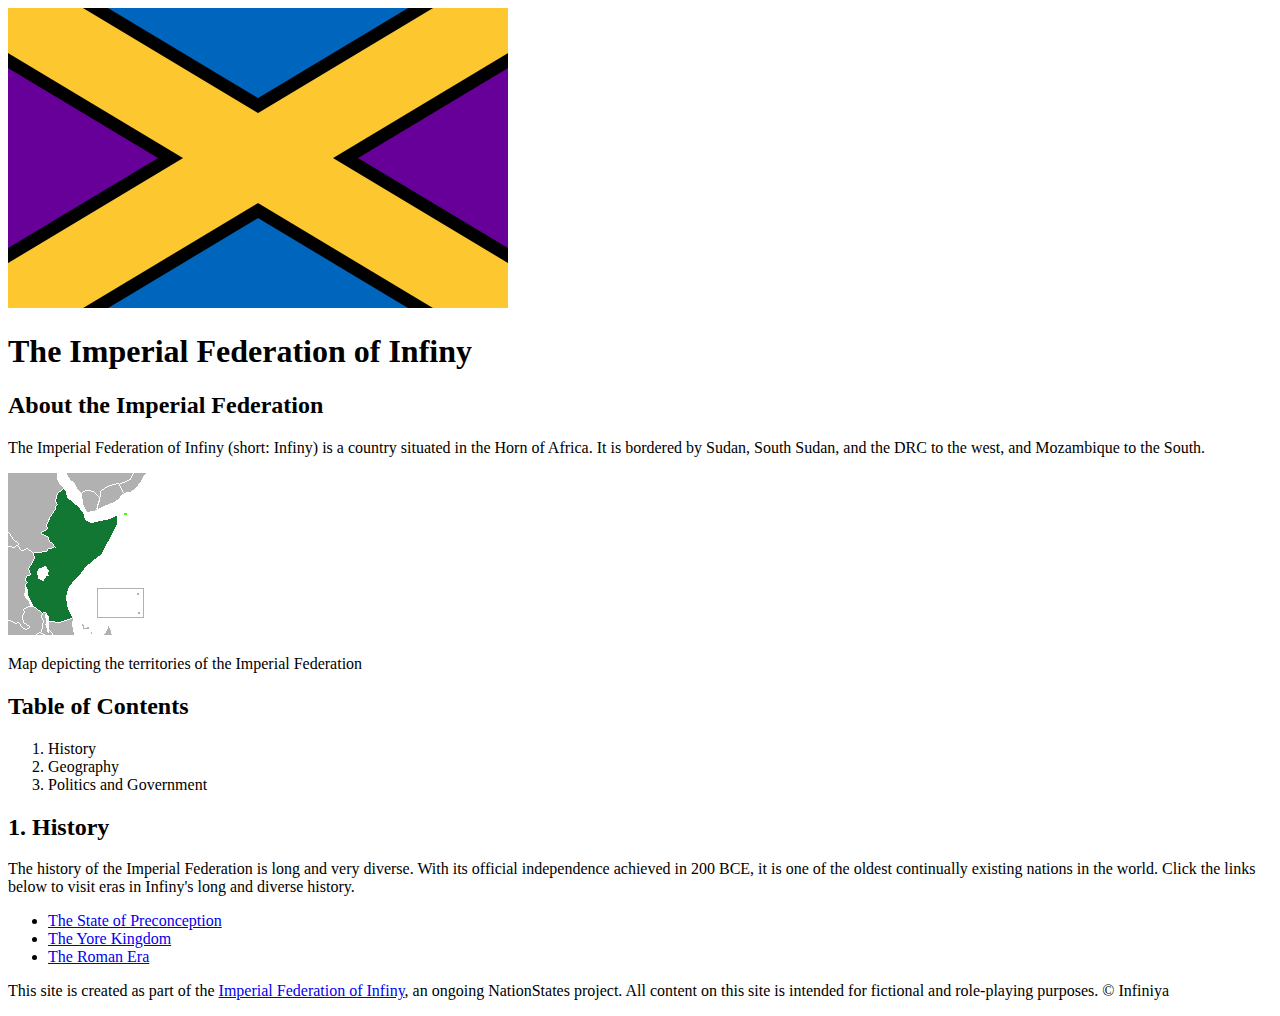
==== Index.html @ 14cec114 "Added national index.html file and a few images" ====
<!DOCTYPE html>
<html>
<head>
    <title>The Imperial Federation of Infiny</title> 
    <link rel="icon" href="img/Infinia Novaya.png">    
</head>
<body>
    <!-- header element -->
    <header>
        <img src="img/Infinia Novaya.png" alt="Current flag of the Imperial Federation">
        <h1>The Imperial Federation of Infiny</h1>
    </header>

    <!--main element-->
    <main>
        <h2>About the Imperial Federation</h2>
        <p>The Imperial Federation of Infiny
            (short: Infiny) is a country 
            situated in the Horn of Africa. 
            It is bordered by Sudan, 
            South Sudan, and the DRC to the
            west, and Mozambique to the South.  </p>
        <img src="img/Infiny map.png" alt="General Map of Infiny and Socotra">
        <p>Map depicting the territories of the Imperial Federation</p>
       
       <!--Table of Contents-->
       
        <h2>Table of Contents</h2>
        <ol>
            <li>History</li>
            <li>Geography</li>
            <li>Politics and Government</li>
        </ol>
       
       <!--History-->
       
        <h2>1. History</h2>
        <p>The history of the Imperial Federation 
            is long and very diverse. 
            With its official independence 
            achieved in 200 BCE, it is one of the
            oldest continually existing nations
            in the world. Click the links below to visit eras in 
            Infiny's long and diverse history. </p>
            <ul>
                <li><a target="_blank" href="https://www.nationstates.net/page=dispatch/id=1103359">The State of Preconception</a></li>
                <li><a target="_blank" href="https://www.nationstates.net/page=dispatch/id=1103531">The Yore Kingdom</a></li>
                <li><a target="_blank" href="https://www.nationstates.net/page=dispatch/id=1104134">The Roman Era</a></li>
           </ul>
    </main>

    <!--Footer element-->
    <footer>
        <p>This site is created as part of the <a target="_blank" href="https://www.nationstates.net/nation=infiny">Imperial Federation of Infiny</a>, an ongoing NationStates project. 
            All content on this site is intended for fictional and role-playing purposes. &copy Infiniya</p>
    </footer>
</body>
</html>
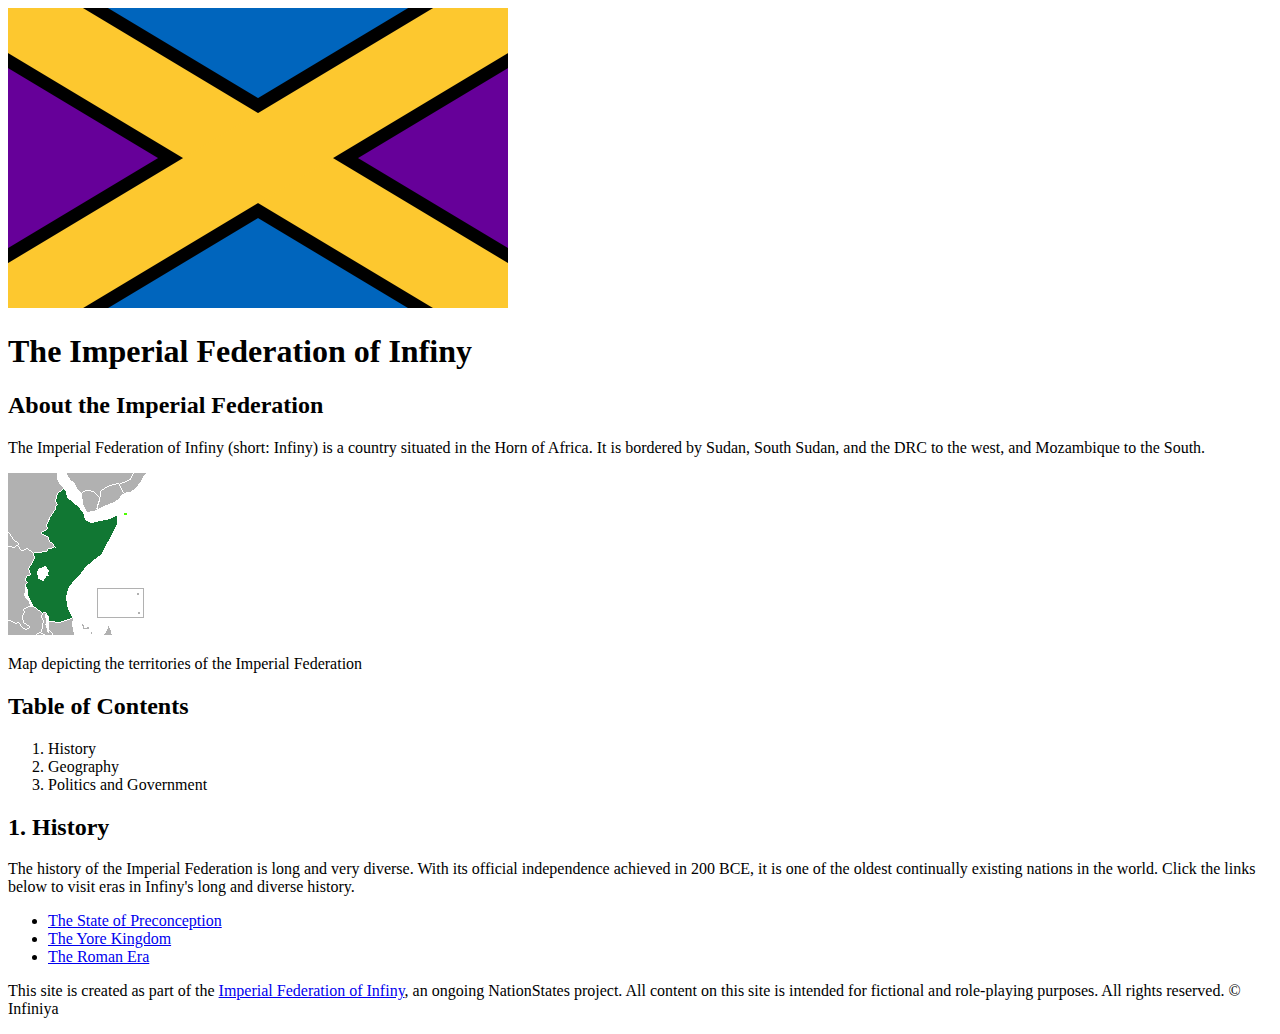
==== commit 22f1d74b: "Update Index.html" ====
--- a/Index.html
+++ b/Index.html
@@ -52,7 +52,7 @@
     <!--Footer element-->
     <footer>
         <p>This site is created as part of the <a target="_blank" href="https://www.nationstates.net/nation=infiny">Imperial Federation of Infiny</a>, an ongoing NationStates project. 
-            All content on this site is intended for fictional and role-playing purposes. &copy Infiniya</p>
+            All content on this site is intended for fictional and role-playing purposes. All rights reserved. &copy Infiniya</p>
     </footer>
 </body>
 </html>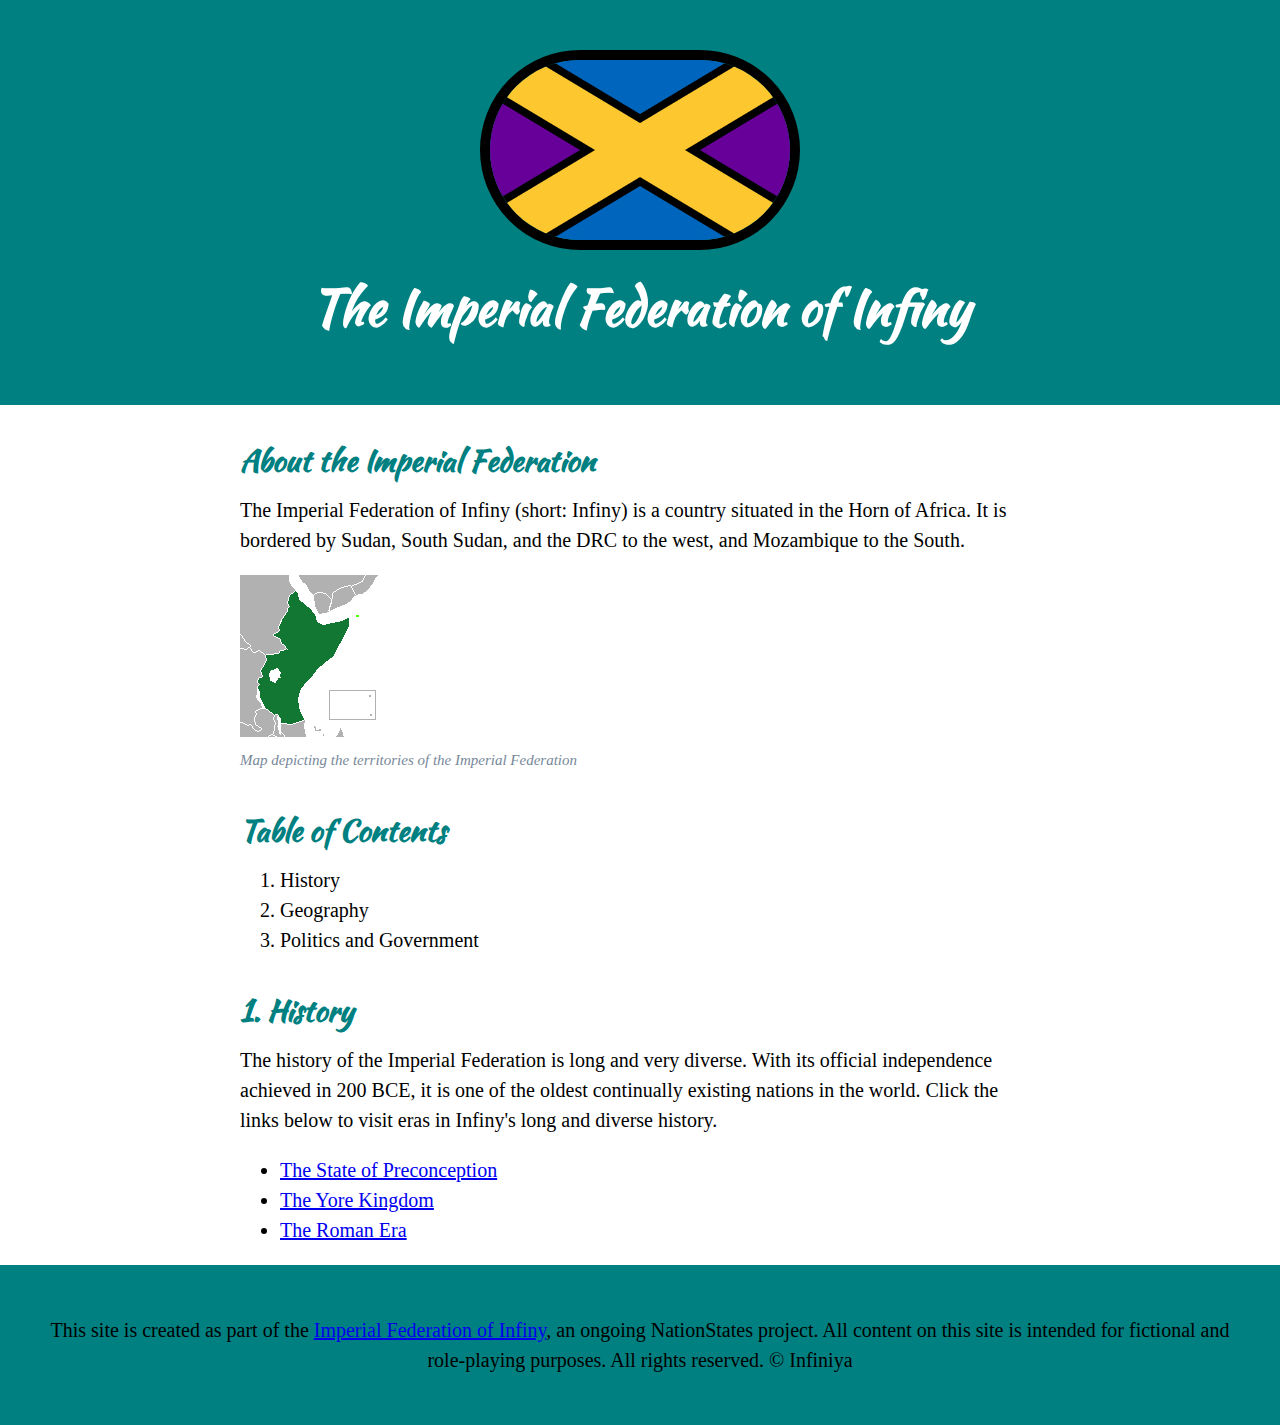
==== commit 6890588b: "Wrote the CSS for national website, changed some html" ====
--- a/Index.html
+++ b/Index.html
@@ -2,7 +2,11 @@
 <html>
 <head>
     <title>The Imperial Federation of Infiny</title> 
-    <link rel="icon" href="img/Infinia Novaya.png">    
+    <link rel="icon" href="img/Infinia Novaya.png">
+    <link rel="preconnect" href="https://fonts.googleapis.com">
+    <link rel="preconnect" href="https://fonts.gstatic.com" crossorigin>
+    <link href="https://fonts.googleapis.com/css2?family=Kaushan+Script&display=swap" rel="stylesheet">
+    <link rel="stylesheet" type='text/css' href="css/infiny.css">    
 </head>
 <body>
     <!-- header element -->
@@ -21,7 +25,7 @@
             South Sudan, and the DRC to the
             west, and Mozambique to the South.  </p>
         <img src="img/Infiny map.png" alt="General Map of Infiny and Socotra">
-        <p>Map depicting the territories of the Imperial Federation</p>
+        <p class="caption">Map depicting the territories of the Imperial Federation</p>
        
        <!--Table of Contents-->
        
--- a/css/infiny.css
+++ b/css/infiny.css
@@ -0,0 +1,61 @@
+body{
+    margin: 0;
+    font-family: Georgia, Times New Roman, serif;
+    font-size: 20px;
+    line-height: 30px;
+}
+
+header{
+    background-color: teal;
+    text-align: center;
+    padding-top: 50px;
+    padding-bottom: 50px;
+    }
+
+h1, h2{font-family: 'Kaushan Script', cursive;
+    }
+
+header h1 {
+    color: white;
+    font-size: 50px;
+    
+    }
+
+header img{
+    border-radius: 150px;
+    width: 300px;
+    border: 10px solid black;
+}
+
+main{
+    max-width: 800px;
+    margin: 0 auto;
+    padding: 0 20px;
+}
+
+main img{
+    max-width: 100%;
+}
+
+h2{
+    font-size: 30px;
+    color: teal;
+    margin: 40px 0 10px;
+}
+
+footer{
+    background-color: teal;
+    text-align: center;
+    padding: 50px; 
+}
+
+footer p{
+    margin:0
+}
+
+p.caption{
+    color: lightslategray;
+    font-style: italic;
+    margin-top: 0;
+    font-size: 15px;
+}